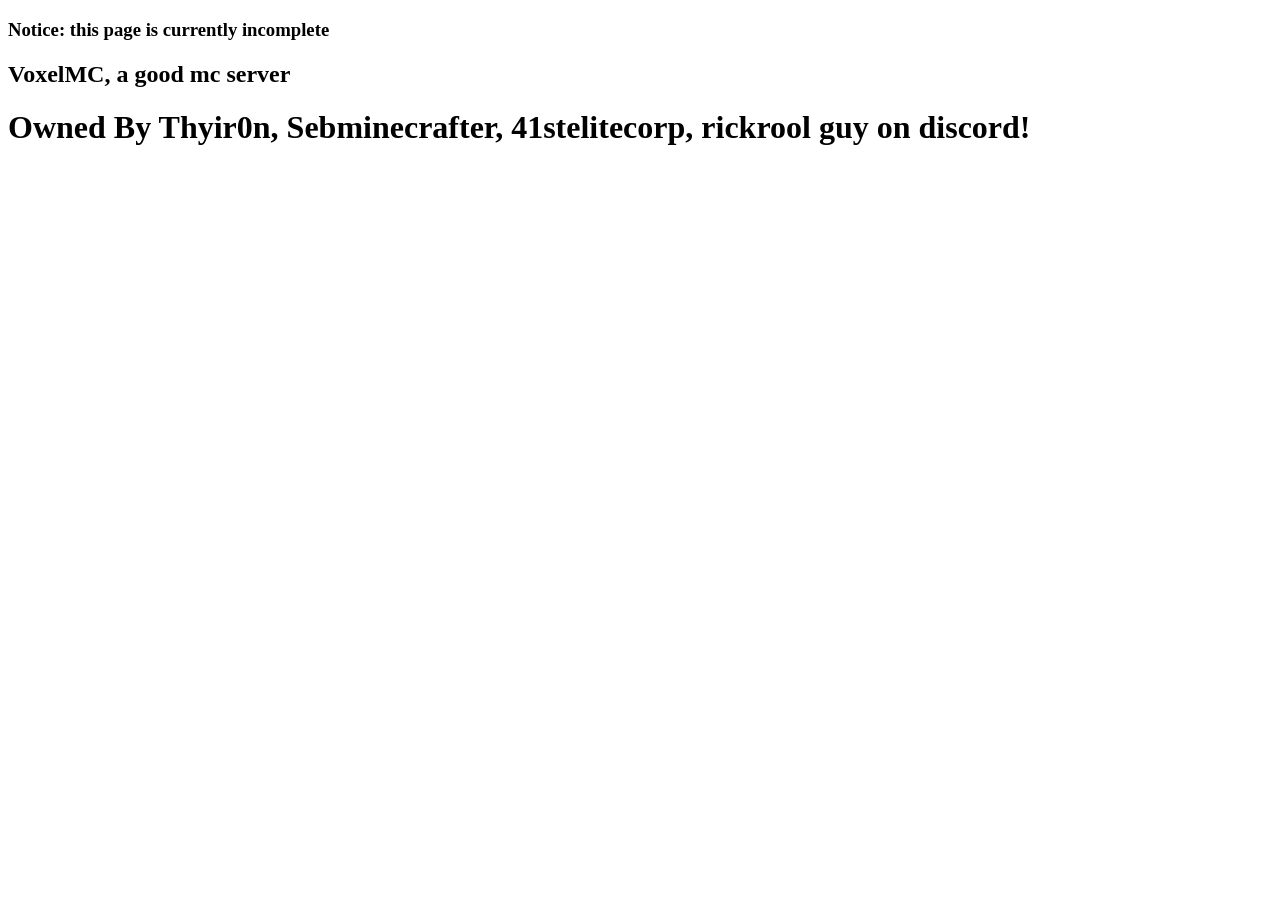
==== index.html @ ef945b23 "Update index.html" ====
<!DOCTYPE html>
<html>
  <head>
    <meta charset="utf-8">
    <meta description="VoxelMC, the best Minecraft server">
    <title>Play VoxelMC</title>
  </head>
  <body>
    <h3>Notice: this page is currently incomplete</h3>
    <h2>VoxelMC, a good mc server</h2>
    <h1>Owned By Thyir0n, Sebminecrafter, 41stelitecorp, rickrool guy on discord!</h1>
  </body>
</html>
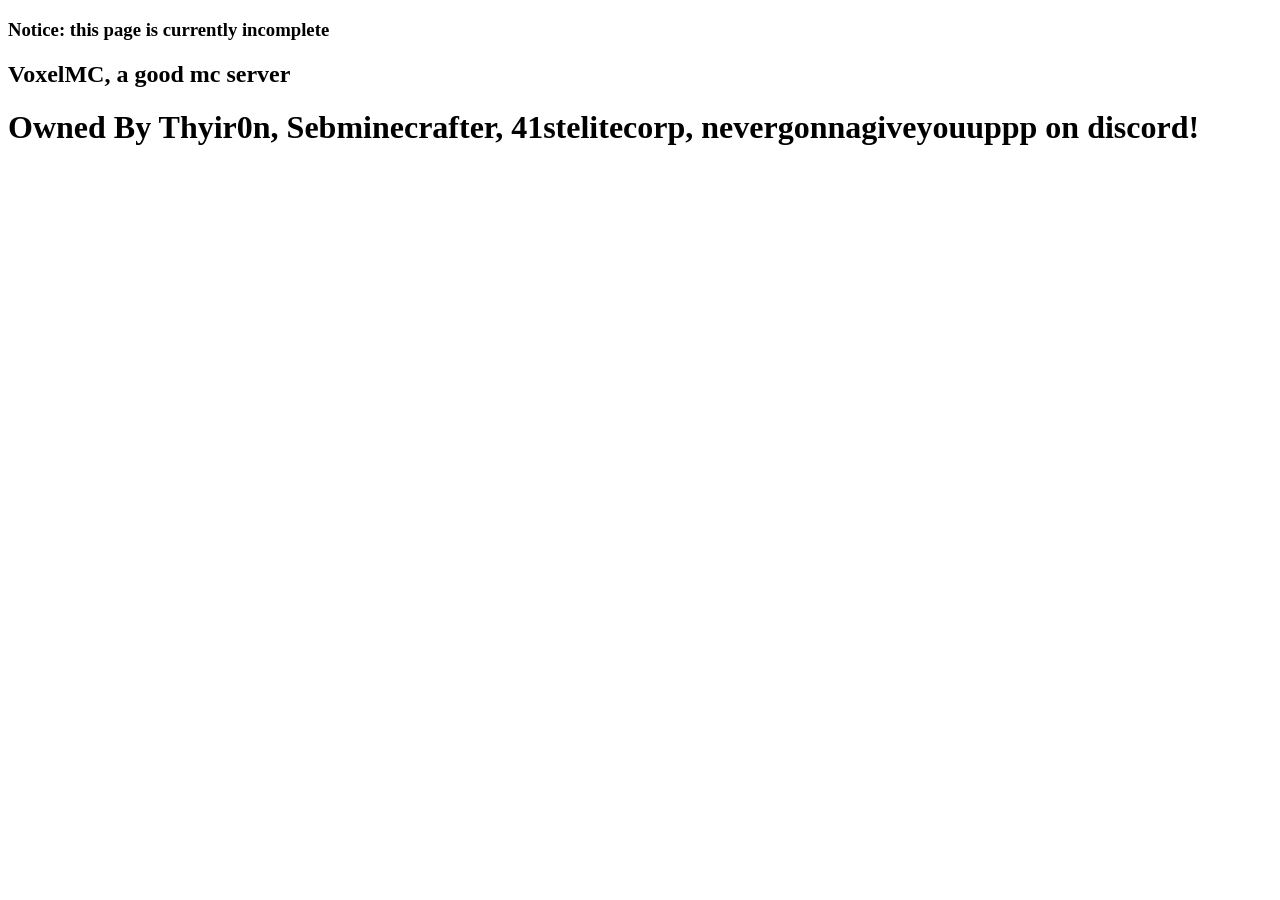
==== commit f4532624: "Update index.html" ====
--- a/index.html
+++ b/index.html
@@ -8,6 +8,6 @@
   <body>
     <h3>Notice: this page is currently incomplete</h3>
     <h2>VoxelMC, a good mc server</h2>
-    <h1>Owned By Thyir0n, Sebminecrafter, 41stelitecorp, rickrool guy on discord!</h1>
+    <h1>Owned By Thyir0n, Sebminecrafter, 41stelitecorp, nevergonnagiveyouuppp on discord!</h1>
   </body>
 </html>
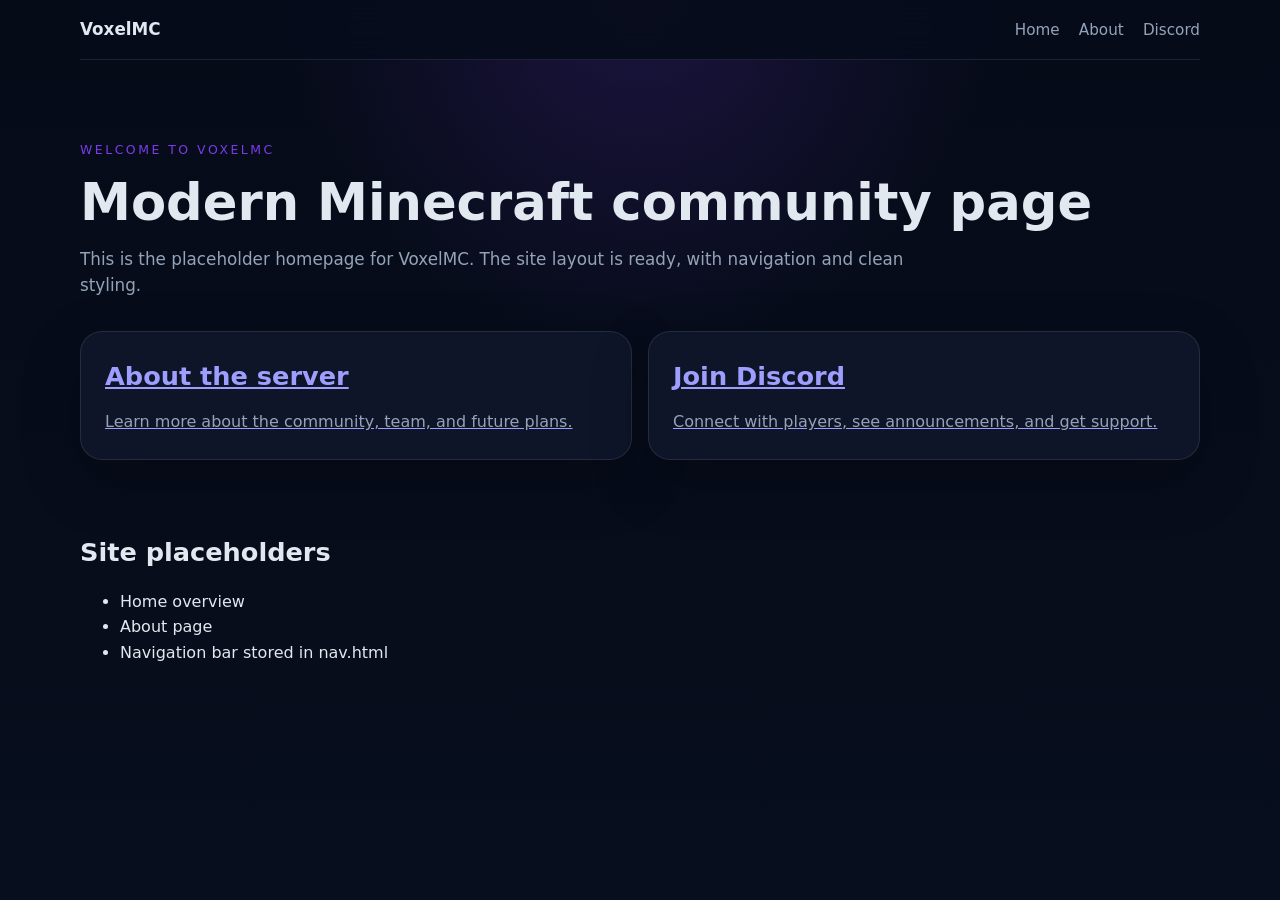
==== commit 49b763aa: "first test commit" ====
--- a/index.html
+++ b/index.html
@@ -1,13 +1,47 @@
 <!DOCTYPE html>
-<html>
+<html lang="en">
   <head>
     <meta charset="utf-8">
-    <meta description="VoxelMC, the best Minecraft server">
+    <meta name="viewport" content="width=device-width, initial-scale=1">
+    <meta name="description" content="VoxelMC homepage">
     <title>Play VoxelMC</title>
+    <link rel="stylesheet" href="style.css">
   </head>
   <body>
-    <h3>Notice: this page is currently incomplete</h3>
-    <h2>VoxelMC, a good mc server</h2>
-    <h1>Owned By Thyir0n, Sebminecrafter, 41stelitecorp, nevergonnagiveyouuppp on discord!</h1>
+    <div class="page-shell">
+      <div id="nav-placeholder" class="nav-shell"></div>
+      <main class="content">
+        <section class="hero">
+          <p class="eyebrow">Welcome to VoxelMC</p>
+          <h1>Modern Minecraft community page</h1>
+          <p class="lead">This is the placeholder homepage for VoxelMC. The site layout is ready, with navigation and clean styling.</p>
+          <div class="card-grid">
+            <a class="card" href="about.html">
+              <h2>About the server</h2>
+              <p>Learn more about the community, team, and future plans.</p>
+            </a>
+            <a class="card" href="https://discord.com" target="_blank" rel="noreferrer">
+              <h2>Join Discord</h2>
+              <p>Connect with players, see announcements, and get support.</p>
+            </a>
+          </div>
+        </section>
+        <section class="section">
+          <h2>Site placeholders</h2>
+          <ul>
+            <li>Home overview</li>
+            <li>About page</li>
+            <li>Navigation bar stored in nav.html</li>
+          </ul>
+        </section>
+      </main>
+    </div>
+    <script>
+      if ('fetch' in window) {
+        fetch('nav.html').then(response => response.text()).then(html => {
+          document.getElementById('nav-placeholder').innerHTML = html;
+        }).catch(() => {});
+      }
+    </script>
   </body>
 </html>
--- a/style.css
+++ b/style.css
@@ -0,0 +1,177 @@
+:root {
+  color-scheme: dark;
+  --bg: #050816;
+  --surface: rgba(15, 23, 42, 0.95);
+  --surface-strong: rgba(15, 23, 42, 1);
+  --text: #e2e8f0;
+  --muted: #94a3b8;
+  --accent: #7c3aed;
+  --accent-soft: #8b5cf6;
+  --border: rgba(148, 163, 184, 0.16);
+  --shadow: 0 20px 60px rgba(0, 0, 0, 0.24);
+}
+
+* {
+  box-sizing: border-box;
+}
+
+html, body {
+  margin: 0;
+  min-height: 100%;
+  font-family: Inter, system-ui, -apple-system, BlinkMacSystemFont, "Segoe UI", sans-serif;
+  background: radial-gradient(circle at top, rgba(124, 58, 237, 0.18), transparent 32%),
+              linear-gradient(180deg, #060b18 0%, #070e1d 100%);
+  color: var(--text);
+}
+
+body {
+  line-height: 1.6;
+}
+
+.page-shell {
+  display: flex;
+  flex-direction: column;
+  min-height: 100vh;
+}
+
+.site-nav {
+  display: flex;
+  align-items: center;
+  justify-content: space-between;
+  gap: 1rem;
+  width: min(1120px, calc(100% - 2rem));
+  margin: 0 auto;
+  padding: 1rem 0;
+  background: rgba(7, 13, 28, 0.92);
+  border-bottom: 1px solid var(--border);
+  position: sticky;
+  top: 0;
+  z-index: 10;
+  backdrop-filter: blur(14px);
+}
+
+.nav-brand a,
+.nav-links a {
+  color: var(--text);
+  text-decoration: none;
+}
+
+.nav-brand a {
+  font-size: 1.05rem;
+  font-weight: 700;
+}
+
+.nav-links {
+  display: flex;
+  gap: 1.2rem;
+  list-style: none;
+  margin: 0;
+  padding: 0;
+}
+
+.nav-links a {
+  font-size: 0.95rem;
+  color: var(--muted);
+  transition: color 0.2s ease;
+}
+
+.nav-links a:hover,
+.nav-links a:focus-visible {
+  color: var(--text);
+}
+
+.content {
+  width: min(1120px, calc(100% - 2rem));
+  margin: 0 auto;
+  padding: 2rem 0 3rem;
+  flex: 1;
+}
+
+.hero {
+  padding: 3rem 0 2rem;
+}
+
+.eyebrow {
+  margin: 0 0 1rem;
+  color: var(--accent);
+  text-transform: uppercase;
+  letter-spacing: 0.2em;
+  font-size: 0.78rem;
+}
+
+h1 {
+  margin: 0;
+  font-size: clamp(2.4rem, 4vw, 4.25rem);
+  line-height: 1.05;
+}
+
+h2 {
+  margin-top: 0;
+  margin-bottom: 0.85rem;
+  font-size: clamp(1.5rem, 2vw, 2rem);
+}
+
+.lead {
+  max-width: 54rem;
+  margin: 1rem 0 0;
+  color: var(--muted);
+  font-size: 1.05rem;
+}
+
+.section {
+  margin-top: 2.5rem;
+}
+
+.card-grid {
+  display: grid;
+  gap: 1rem;
+  grid-template-columns: repeat(auto-fit, minmax(220px, 1fr));
+  margin-top: 2rem;
+}
+
+.card,
+.card-large {
+  display: block;
+  padding: 1.5rem;
+  border: 1px solid var(--border);
+  border-radius: 22px;
+  background: var(--surface);
+  box-shadow: var(--shadow);
+  transition: transform 0.2s ease, border-color 0.2s ease;
+}
+
+.card:hover,
+.card:focus-visible,
+.card-large:hover,
+.card-large:focus-visible {
+  transform: translateY(-3px);
+  border-color: rgba(124, 58, 237, 0.4);
+}
+
+.card h2,
+.card-large h2 {
+  margin: 0 0 0.75rem;
+}
+
+.card p,
+.card-large p {
+  margin: 0;
+  color: var(--muted);
+}
+
+.cards-panel {
+  display: grid;
+  gap: 1rem;
+  grid-template-columns: repeat(auto-fit, minmax(260px, 1fr));
+}
+
+@media (max-width: 640px) {
+  .site-nav {
+    flex-direction: column;
+    align-items: flex-start;
+  }
+
+  .content {
+    padding-top: 1.5rem;
+  }
+}
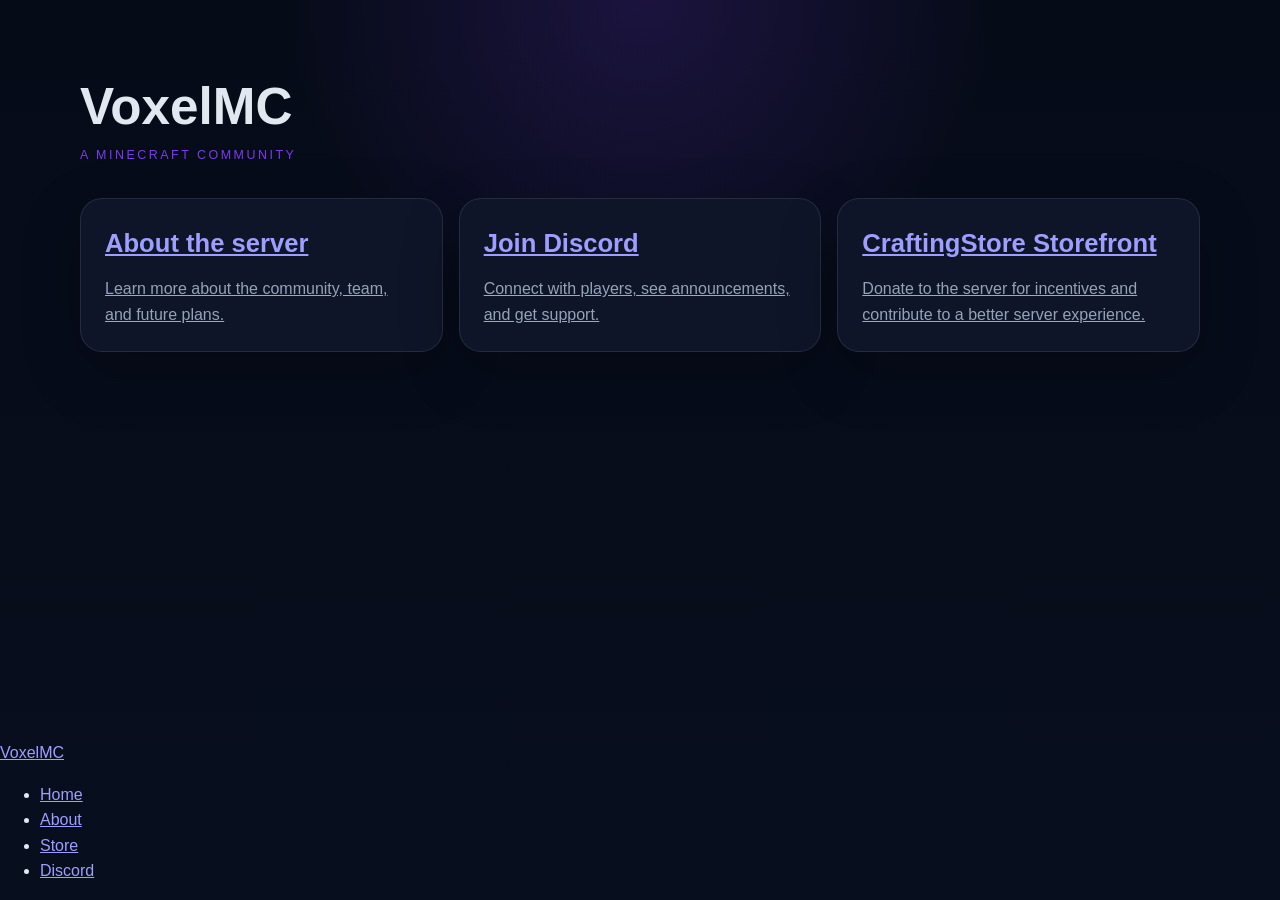
==== commit 5e5c9b7f: "even bigger update" ====
--- a/index.html
+++ b/index.html
@@ -4,44 +4,29 @@
     <meta charset="utf-8">
     <meta name="viewport" content="width=device-width, initial-scale=1">
     <meta name="description" content="VoxelMC homepage">
-    <title>Play VoxelMC</title>
-    <link rel="stylesheet" href="style.css">
+    <title>VoxelMC | Homepage</title>
+    <script src="/assets/main.js"></script>
   </head>
   <body>
-    <div class="page-shell">
-      <div id="nav-placeholder" class="nav-shell"></div>
-      <main class="content">
-        <section class="hero">
-          <p class="eyebrow">Welcome to VoxelMC</p>
-          <h1>Modern Minecraft community page</h1>
-          <p class="lead">This is the placeholder homepage for VoxelMC. The site layout is ready, with navigation and clean styling.</p>
-          <div class="card-grid">
-            <a class="card" href="about.html">
-              <h2>About the server</h2>
-              <p>Learn more about the community, team, and future plans.</p>
-            </a>
-            <a class="card" href="https://discord.com" target="_blank" rel="noreferrer">
-              <h2>Join Discord</h2>
-              <p>Connect with players, see announcements, and get support.</p>
-            </a>
-          </div>
-        </section>
-        <section class="section">
-          <h2>Site placeholders</h2>
-          <ul>
-            <li>Home overview</li>
-            <li>About page</li>
-            <li>Navigation bar stored in nav.html</li>
-          </ul>
-        </section>
-      </main>
-    </div>
-    <script>
-      if ('fetch' in window) {
-        fetch('nav.html').then(response => response.text()).then(html => {
-          document.getElementById('nav-placeholder').innerHTML = html;
-        }).catch(() => {});
-      }
-    </script>
+    <main class="content">
+      <section class="hero">
+        <h1>VoxelMC</h1>
+        <p class="eyebrow">A Minecraft community</p>
+        <div class="card-grid">
+          <a class="card" href="about/">
+            <h2>About the server</h2>
+            <p>Learn more about the community, team, and future plans.</p>
+          </a>
+          <a class="card discord" href="#" target="_blank" rel="noreferrer">
+            <h2>Join Discord</h2>
+            <p>Connect with players, see announcements, and get support.</p>
+          </a>
+          <a class="card" href="https://voxelmc-storefront.craftingstore.net" target="_blank">
+            <h2>CraftingStore Storefront</h2>
+            <p>Donate to the server for incentives and contribute to a better server experience.</p>
+          </a>
+        </div>
+      </section>
+    </main>
   </body>
 </html>
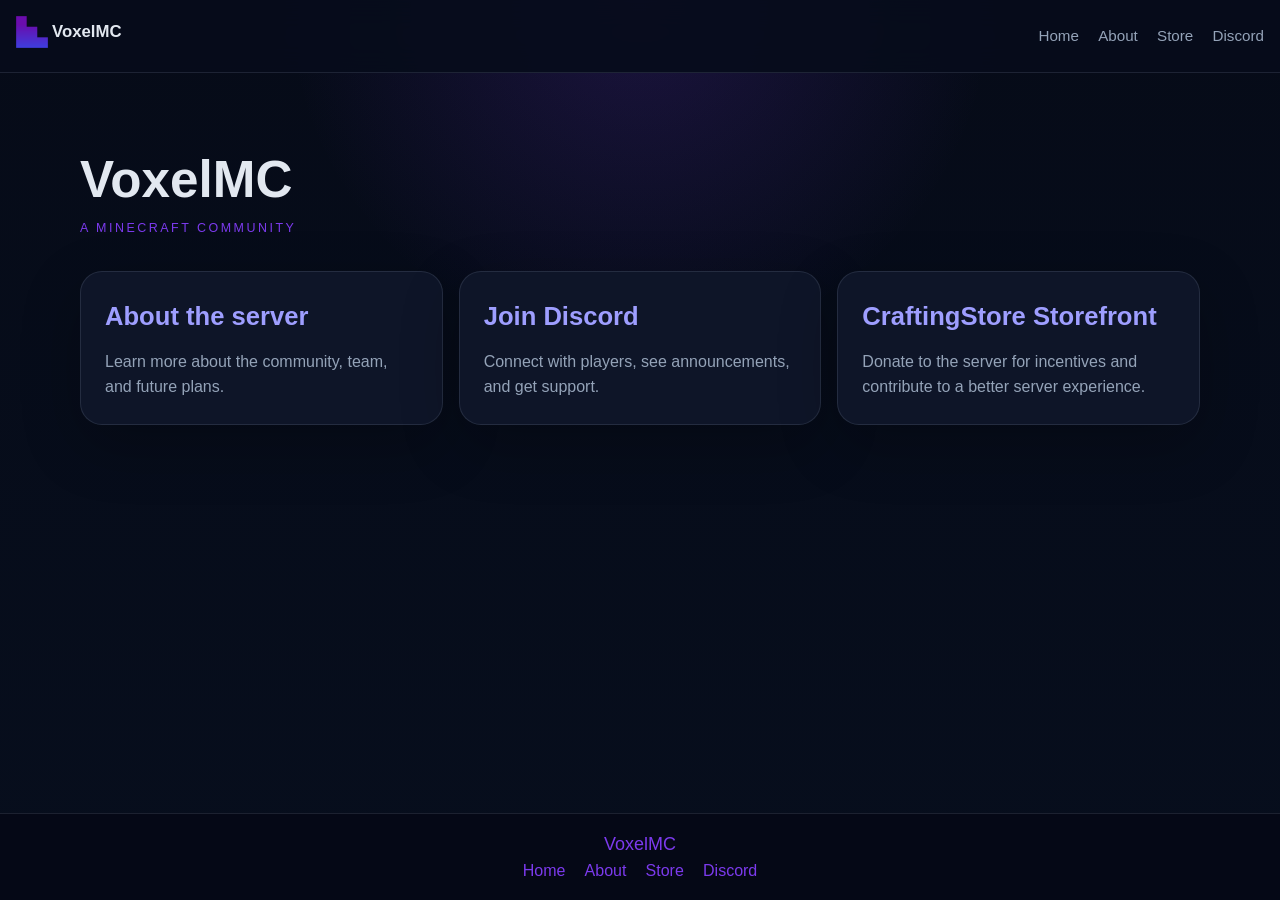
==== commit 27604c9f: "update logo and add loading colors to reduce flashbang" ====
--- a/index.html
+++ b/index.html
@@ -3,8 +3,9 @@
   <head>
     <meta charset="utf-8">
     <meta name="viewport" content="width=device-width, initial-scale=1">
-    <meta name="description" content="VoxelMC homepage">
-    <title>VoxelMC | Homepage</title>
+    <meta name="description" content="VoxelMC is a Minecraft network and community focused on putting the fun back into multiplayer Minecraft.">
+    <title>VoxelMC | Home</title>
+    <style id="loader">*{background:#000000;color:#000000;}</style>
     <script src="/assets/main.js"></script>
   </head>
   <body>
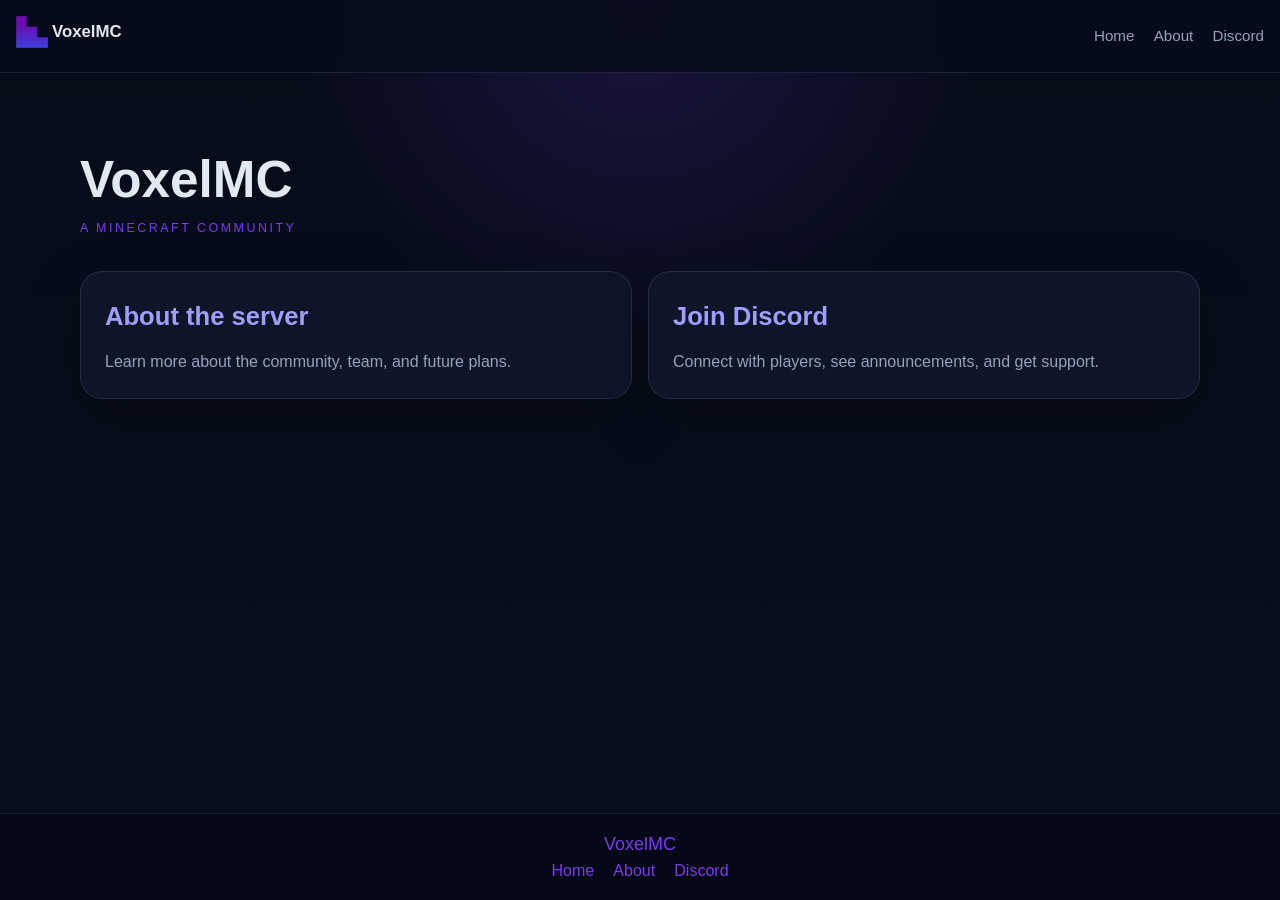
==== commit aff6694c: "Update index.html" ====
--- a/index.html
+++ b/index.html
@@ -22,10 +22,6 @@
             <h2>Join Discord</h2>
             <p>Connect with players, see announcements, and get support.</p>
           </a>
-          <a class="card" href="https://voxelmc-storefront.craftingstore.net" target="_blank">
-            <h2>CraftingStore Storefront</h2>
-            <p>Donate to the server for incentives and contribute to a better server experience.</p>
-          </a>
         </div>
       </section>
     </main>
